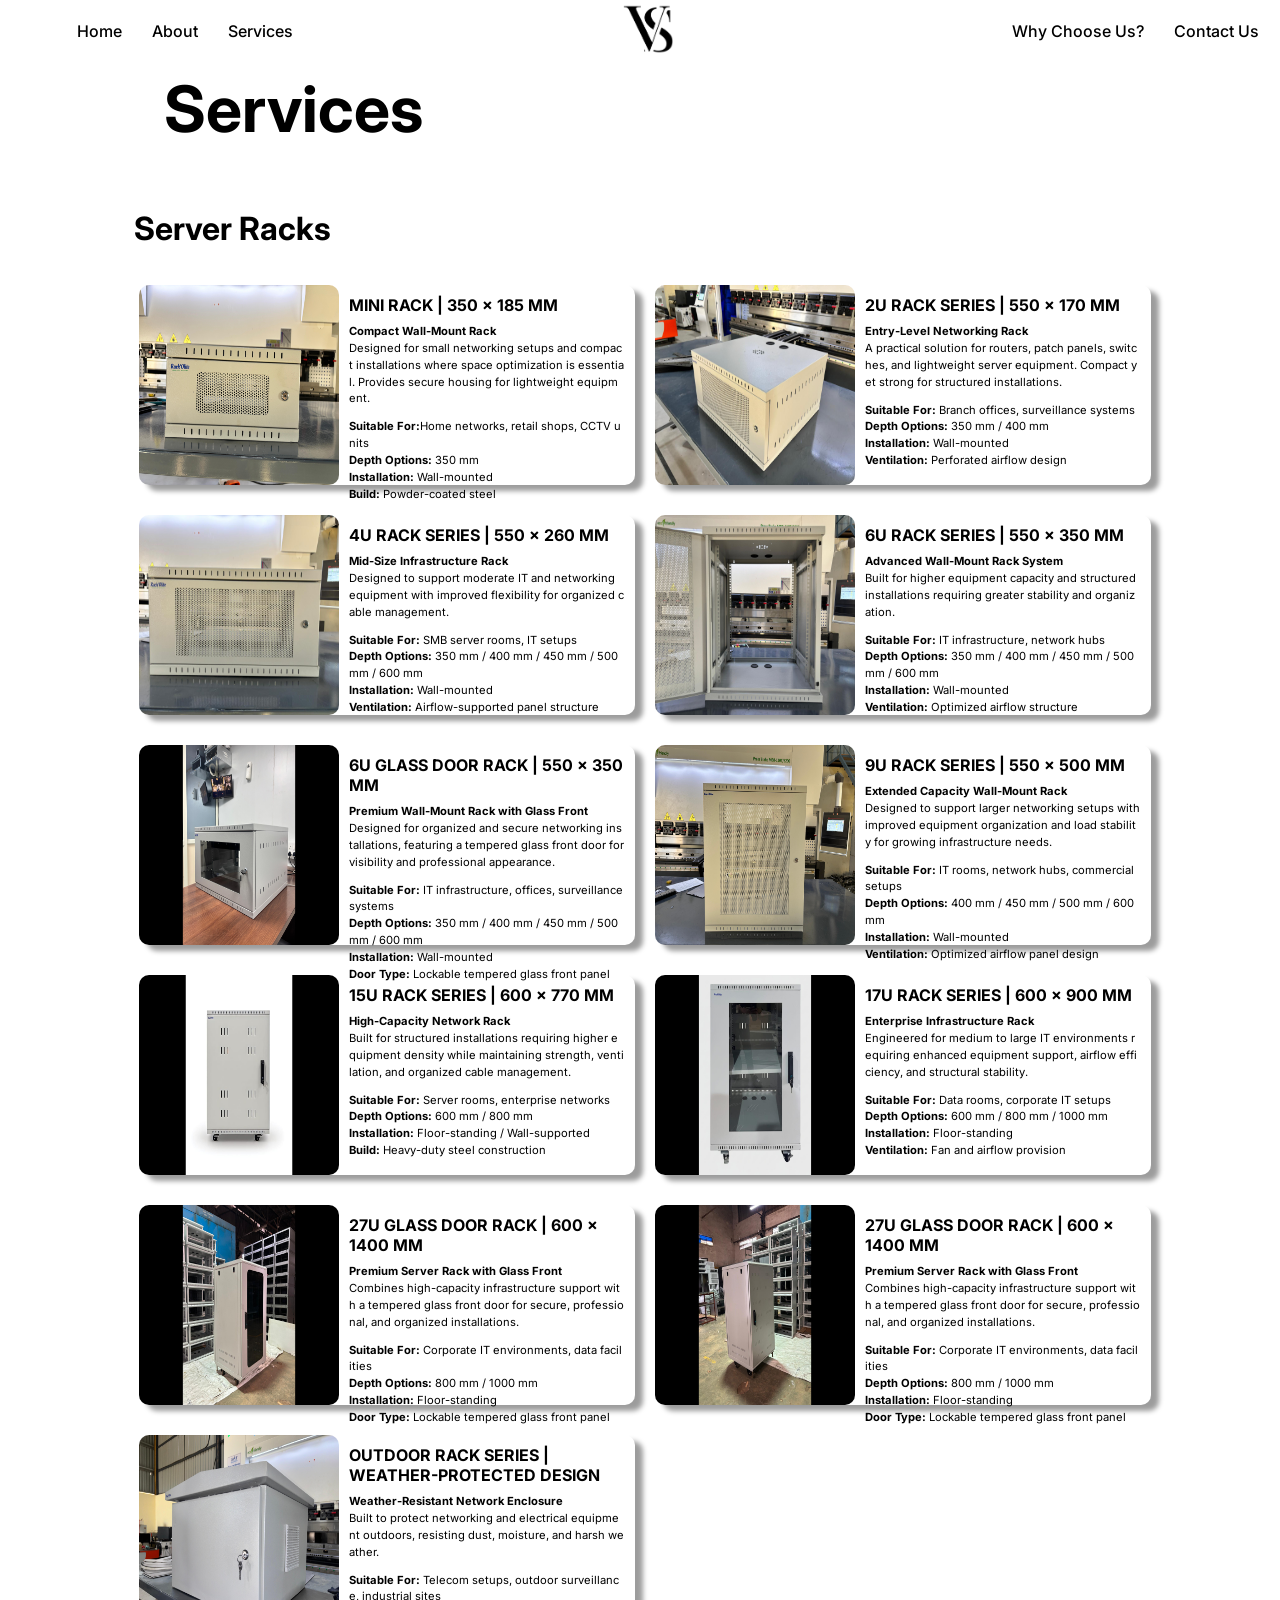
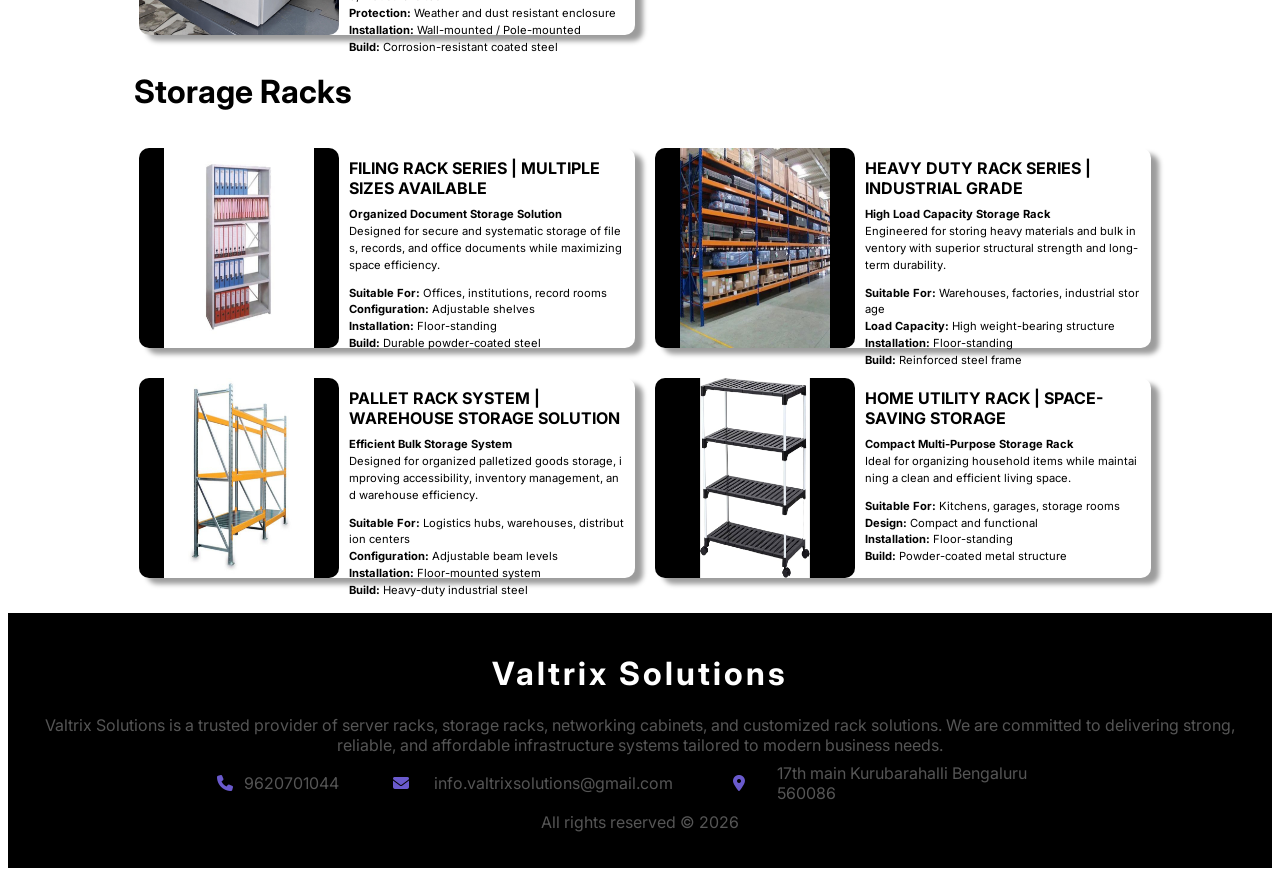
==== services.html @ 27e9711b "Initial commit Created from https://vercel.com/new" ====
<!DOCTYPE html>
<html lang="en">
<head>
    <meta charset="UTF-8">
    <meta name="viewport" content="width=device-width, initial-scale=1.0">
    <title>Document</title>
    <link rel="stylesheet" href="./index.css">
    <link rel="preconnect" href="https://fonts.googleapis.com">
    <link rel="preconnect" href="https://fonts.gstatic.com" crossorigin>
    <link href="https://fonts.googleapis.com/css2?family=Inter:ital,opsz,wght@0,14..32,100..900;1,14..32,100..900&display=swap" rel="stylesheet">
    <link rel="preconnect" href="https://fonts.googleapis.com">
    <link rel="preconnect" href="https://fonts.gstatic.com" crossorigin>
    <link href="https://fonts.googleapis.com/css2?family=Monoton&display=swap" rel="stylesheet">
    <!--  -->
    <link rel="stylesheet" href="https://cdnjs.cloudflare.com/ajax/libs/font-awesome/6.7.2/css/all.min.css" integrity="sha512-Evv84Mr4kqVGRNSgIGL/F/aIDqQb7xQ2vcrdIwxfjThSH8CSR7PBEakCr51Ck+w+/U6swU2Im1vVX0SVk9ABhg==" crossorigin="anonymous" referrerpolicy="no-referrer" />
    <!-- media css -->
     <link rel="stylesheet" href="./media.css">
</head>
<body>
    <header>
        <nav class="navbar">
            <ul class="hhh">
                <li><a href="./index.html">Home</a></li>
                <li><a href="./index.html">About</a></li>
                <li><a href="#services">Services</a></li>
                <li><a href="./index.html">why choose us?</a></li>
                <li><a href="#contact">Contact us</a></li>
            </ul>
            <ul class="l-items">
                <a href="./index.html">Home</a>
                <a href="./index.html">About</a>
                <a href="./index.html">Services</a>
                <!-- <a href="#industry">Industries</a> -->
            </ul>
            <div class="logo">
                <img src="./logo.png" alt="">
            </div>
            <ul class="r-items">
                <a href="./index.html">why choose us?</a>
                <a href="#contact">Contact us</a>
            </ul>
            <button class="menu-btn"><i class="fa fa-bars"></i></button>
        </nav>
    </header>
    <section id="services">
        <div class="container">
            <div class="title">
                <h2>Services</h2>
            </div>
            <h3>Server Racks</h3>
            <div class="services">
                <div class="s-card">
                    <div class="s-img">
                        <img src="./mini.jpeg" alt="Service-1">
                    </div>
                    <div class="card-content">
                        <h4>MINI Rack | 350 × 185 mm</h4>
                        <p><span class="txt2">Compact Wall-Mount Rack</span><br>Designed for small networking setups and compact installations where space optimization is essential. Provides secure housing for lightweight equipment.</p>
                        <p><span class="txt2">Suitable For:</span>Home networks, retail shops, CCTV units <br><span class="txt2">Depth Options: </span>350 mm <br><span class="txt2">Installation: </span>Wall-mounted <br><span class="txt2">Build:</span> Powder-coated steel</p>
                    </div>
                </div>
                <div class="s-card">
                    <div class="s-img">
                        <img src="./2u.jpeg" alt="Service-1">
                    </div>
                    <div class="card-content">
                        <h4>2U Rack Series | 550 × 170 mm</h4>
                        <p><span class="txt2">Entry-Level Networking Rack</span><br>
                        A practical solution for routers, patch panels, switches, and lightweight server equipment. Compact yet strong for structured installations.</p>
                        <p>
                            <span class="txt2">Suitable For:</span> Branch offices, surveillance systems <br>
                            <span class="txt2">Depth Options:</span> 350 mm / 400 mm <br>
                            <span class="txt2">Installation:</span> Wall-mounted <br>
                            <span class="txt2">Ventilation:</span> Perforated airflow design
                        </p>
                    </div>
                </div>
                <div class="s-card">
                    <div class="s-img">
                        <img src="./4u.jpeg" alt="Service-1">
                    </div>
                    <div class="card-content">
                        <h4>4U Rack Series | 550 × 260 mm</h4>
                        <p><span class="txt2">Mid-Size Infrastructure Rack</span><br>
                        Designed to support moderate IT and networking equipment with improved flexibility for organized cable management.</p>
                        <p>
                            <span class="txt2">Suitable For:</span> SMB server rooms, IT setups <br>
                            <span class="txt2">Depth Options:</span> 350 mm / 400 mm / 450 mm / 500 mm / 600 mm <br>
                            <span class="txt2">Installation:</span> Wall-mounted <br>
                            <span class="txt2">Ventilation:</span> Airflow-supported panel structure
                        </p>
                    </div>
                </div>
                <div class="s-card">
                    <div class="s-img">
                        <img src="./6u.jpeg" alt="Service-1">
                    </div>
                    <div class="card-content">
                        <h4>6U Rack Series | 550 × 350 mm</h4>
                        <p><span class="txt2">Advanced Wall-Mount Rack System</span><br>
                        Built for higher equipment capacity and structured installations requiring greater stability and organization.</p>
                        <p>
                            <span class="txt2">Suitable For:</span> IT infrastructure, network hubs <br>
                            <span class="txt2">Depth Options:</span> 350 mm / 400 mm / 450 mm / 500 mm / 600 mm <br>
                            <span class="txt2">Installation:</span> Wall-mounted <br>
                            <span class="txt2">Ventilation:</span> Optimized airflow structure
                        </p>
                    </div>
                </div>
                <div class="s-card">
                    <div class="s-img">
                        <img src="./6u glass.jpeg" alt="Service-1">
                    </div>
                   <div class="card-content">
                        <h4>6U Glass Door Rack | 550 × 350 mm</h4>
                        <p><span class="txt2">Premium Wall-Mount Rack with Glass Front</span><br>
                        Designed for organized and secure networking installations, featuring a tempered glass front door for visibility and professional appearance.</p>
                        <p>
                            <span class="txt2">Suitable For:</span> IT infrastructure, offices, surveillance systems <br>
                            <span class="txt2">Depth Options:</span> 350 mm / 400 mm / 450 mm / 500 mm / 600 mm <br>
                            <span class="txt2">Installation:</span> Wall-mounted <br>
                            <span class="txt2">Door Type:</span> Lockable tempered glass front panel
                        </p>
                    </div>
                </div>
                <div class="s-card">
                    <div class="s-img">
                        <img src="./9u.jpeg" alt="Service-1">
                    </div>
                    <div class="card-content">
                        <h4>9U Rack Series | 550 × 500 mm</h4>
                        <p><span class="txt2">Extended Capacity Wall-Mount Rack</span><br>
                        Designed to support larger networking setups with improved equipment organization and load stability for growing infrastructure needs.</p>
                        <p>
                            <span class="txt2">Suitable For:</span> IT rooms, network hubs, commercial setups <br>
                            <span class="txt2">Depth Options:</span> 400 mm / 450 mm / 500 mm / 600 mm <br>
                            <span class="txt2">Installation:</span> Wall-mounted <br>
                            <span class="txt2">Ventilation:</span> Optimized airflow panel design
                        </p>
                    </div>
                </div>
                <div class="s-card">
                    <div class="s-img">
                        <img src="./15u.jpeg" alt="Service-1">
                    </div>
                    <div class="card-content">
                        <h4>15U Rack Series | 600 × 770 mm</h4>
                        <p><span class="txt2">High-Capacity Network Rack</span><br>
                        Built for structured installations requiring higher equipment density while maintaining strength, ventilation, and organized cable management.</p>
                        <p>
                            <span class="txt2">Suitable For:</span> Server rooms, enterprise networks <br>
                            <span class="txt2">Depth Options:</span> 600 mm / 800 mm <br>
                            <span class="txt2">Installation:</span> Floor-standing / Wall-supported <br>
                            <span class="txt2">Build:</span> Heavy-duty steel construction
                        </p>
                    </div>
                </div>
                <div class="s-card">
                    <div class="s-img">
                        <img src="./17u.jpeg" alt="Service-1">
                    </div>
                    <div class="card-content">
                        <h4>17U Rack Series | 600 × 900 mm</h4>
                        <p><span class="txt2">Enterprise Infrastructure Rack</span><br>
                        Engineered for medium to large IT environments requiring enhanced equipment support, airflow efficiency, and structural stability.</p>
                        <p>
                            <span class="txt2">Suitable For:</span> Data rooms, corporate IT setups <br>
                            <span class="txt2">Depth Options:</span> 600 mm / 800 mm / 1000 mm <br>
                            <span class="txt2">Installation:</span> Floor-standing <br>
                            <span class="txt2">Ventilation:</span> Fan and airflow provision
                        </p>
                    </div>
                </div>
                <div class="s-card">
                    <div class="s-img">
                        <img src="./27u glass.jpeg" alt="Service-1">
                    </div>
                  <div class="card-content">
                    <h4>27U Glass Door Rack | 600 × 1400 mm</h4>
                    <p><span class="txt2">Premium Server Rack with Glass Front</span><br>
                    Combines high-capacity infrastructure support with a tempered glass front door for secure, professional, and organized installations.</p>
                    <p>
                        <span class="txt2">Suitable For:</span> Corporate IT environments, data facilities <br>
                        <span class="txt2">Depth Options:</span> 800 mm / 1000 mm <br>
                        <span class="txt2">Installation:</span> Floor-standing <br>
                        <span class="txt2">Door Type:</span> Lockable tempered glass front panel
                    </p>
                </div>
                </div>
                <div class="s-card">
                    <div class="s-img">
                        <img src="./27u.jpeg" alt="Service-1">
                    </div>
                    <div class="card-content">
                        <h4>27U Glass Door Rack | 600 × 1400 mm</h4>
                        <p><span class="txt2">Premium Server Rack with Glass Front</span><br>
                        Combines high-capacity infrastructure support with a tempered glass front door for secure, professional, and organized installations.</p>
                        <p>
                            <span class="txt2">Suitable For:</span> Corporate IT environments, data facilities <br>
                            <span class="txt2">Depth Options:</span> 800 mm / 1000 mm <br>
                            <span class="txt2">Installation:</span> Floor-standing <br>
                            <span class="txt2">Door Type:</span> Lockable tempered glass front panel
                        </p>
                    </div>
                </div>
                <div class="s-card">
                    <div class="s-img">
                        <img src="./out.jpeg" alt="Service-1">
                    </div>
                    <div class="card-content">
                        <h4>Outdoor Rack Series | Weather-Protected Design</h4>
                        <p><span class="txt2">Weather-Resistant Network Enclosure</span><br>
                        Built to protect networking and electrical equipment outdoors, resisting dust, moisture, and harsh weather.</p>
                        <p>
                            <span class="txt2">Suitable For:</span> Telecom setups, outdoor surveillance, industrial sites <br>
                            <span class="txt2">Protection:</span> Weather and dust resistant enclosure <br>
                            <span class="txt2">Installation:</span> Wall-mounted / Pole-mounted <br>
                            <span class="txt2">Build:</span> Corrosion-resistant coated steel
                        </p>
                    </div>
                </div>
                <!-- 11 top -->
            </div>
            <h3>Storage Racks</h3>
            <div class="services">
                <div class="s-card">
                    <div class="s-img">
                        <img src="./filling.jpeg" alt="Service-1">
                    </div>
                    <div class="card-content">
                        <h4>Filing Rack Series | Multiple Sizes Available</h4>
                        <p><span class="txt2">Organized Document Storage Solution</span><br>
                        Designed for secure and systematic storage of files, records, and office documents while maximizing space efficiency.</p>
                        <p>
                            <span class="txt2">Suitable For:</span> Offices, institutions, record rooms <br>
                            <span class="txt2">Configuration:</span> Adjustable shelves <br>
                            <span class="txt2">Installation:</span> Floor-standing <br>
                            <span class="txt2">Build:</span> Durable powder-coated steel
                        </p>
                    </div>
                </div>
                <div class="s-card">
                    <div class="s-img">
                        <img src="./heavy duty.jpeg" alt="Service-1">
                    </div>
                    <div class="card-content">
                        <h4>Heavy Duty Rack Series | Industrial Grade</h4>
                        <p><span class="txt2">High Load Capacity Storage Rack</span><br>
                        Engineered for storing heavy materials and bulk inventory with superior structural strength and long-term durability.</p>
                        <p>
                            <span class="txt2">Suitable For:</span> Warehouses, factories, industrial storage <br>
                            <span class="txt2">Load Capacity:</span> High weight-bearing structure <br>
                            <span class="txt2">Installation:</span> Floor-standing <br>
                            <span class="txt2">Build:</span> Reinforced steel frame
                        </p>
                    </div>
                </div>
                <div class="s-card">
                    <div class="s-img">
                        <img src="./pallet.jpeg" alt="Service-1">
                    </div>
                    <div class="card-content">
                        <h4>Pallet Rack System | Warehouse Storage Solution</h4>
                        <p><span class="txt2">Efficient Bulk Storage System</span><br>
                        Designed for organized palletized goods storage, improving accessibility, inventory management, and warehouse efficiency.</p>
                        <p>
                            <span class="txt2">Suitable For:</span> Logistics hubs, warehouses, distribution centers <br>
                            <span class="txt2">Configuration:</span> Adjustable beam levels <br>
                            <span class="txt2">Installation:</span> Floor-mounted system <br>
                            <span class="txt2">Build:</span> Heavy-duty industrial steel
                        </p>
                    </div>
                </div>
                <div class="s-card">
                    <div class="s-img">
                        <img src="./home utility.jpeg" alt="Service-1">
                    </div>
                    <div class="card-content">
                        <h4>Home Utility Rack | Space-Saving Storage</h4>
                        <p><span class="txt2">Compact Multi-Purpose Storage Rack</span><br>
                        Ideal for organizing household items while maintaining a clean and efficient living space.</p>
                        <p>
                            <span class="txt2">Suitable For:</span> Kitchens, garages, storage rooms <br>
                            <span class="txt2">Design:</span> Compact and functional <br>
                            <span class="txt2">Installation:</span> Floor-standing <br>
                            <span class="txt2">Build:</span> Powder-coated metal structure
                        </p>
                    </div>
                </div>
            </div>
        </div>
    </section>

    <footer class="foot" id="contact">
            <div class="container footer-content">
                <h1>Valtrix Solutions</h1>
                <p>Valtrix Solutions is a trusted provider of server racks, storage racks, networking cabinets, and customized rack solutions. We are committed to delivering strong, reliable, and affordable infrastructure systems tailored to modern business needs.</p>
                <div class=" container links">
                    <a href="tel:9620701044"> <i class="fa-solid fa-phone"></i><p>9620701044</p> </a>
                    <a href="mailto:info.valtrixsolutions@gmail.com"> <i class="fa-solid fa-envelope"></i><p>info.valtrixsolutions@gmail.com</p> </a>
                    <!-- <a href="#"> <i class="fa-brands fa-instagram"></i><p>Instagram </p></a> -->
                    <a href="#"> <i class="fa-solid fa-location-dot"></i><p>17th main Kurubarahalli Bengaluru 560086 </p></a>
                </div>

                <div class="copy">
                    <p>All rights reserved &copy; <span id="yr"></span> </p>
                </div>
            </div>
        </footer>    

    <script src="./index.js"></script>
    <script>
        let yr = document.getElementById("yr")
        yr.innerText = new Date().getFullYear();
    </script>
</body>
</html>
---- index.css ----
* {
    box-sizing: border-box;
    font-family: "Inter", sans-serif;
}

/* common class */
.container {
    width: 80%;
    height: 100%;
    margin: auto;
}

/* navbar */
.logo img {
    width: 50px;
    height: 50px;
}

.navbar {
    display: grid;
    grid-template-columns: auto 1fr auto;
    align-items: center;
    padding: 0 24px;
    background-color: rgb(255, 255, 255);
    position: fixed;
    width: 100%;
    top: 0%;
    /* border-bottom: 3px solid #FF6D1F; */
}

.navbar a {
    text-decoration: none;
    color: black;
    text-transform: capitalize;
    font-weight: 500;
    padding: 5px;
}

.hhh {
    list-style: none;
    display: none;
}

.hhh li {
    margin-bottom: 20px;
}

.l-items {
    display: flex;
    justify-self: start;
    gap: 20px;
}

.logo {
    position: fixed;
    justify-self: center;
}

.r-items {
    justify-self: end;
    display: flex;
    gap: 20px;
}

.menu-btn {
    display: none;
}

.navbar a:hover {
    color: #FF6D1F;
    text-decoration: 2px solid #FF6D1F underline;
}

/* home section */
#home {
    width: 100%;
    height: 100%;
    background-image: url(./2.jpg);
    background-position: center;
    background-repeat: no-repeat;
    background-size: cover;
}

.home {
    width: 100%;
    height: 100vh;
    background-color: rgba(255, 255, 255, 0.441);
}

.box{
    width: 100%;
    height: 100%;
    display: flex;
    flex-direction: column;
    align-items: center;
    justify-content: center;
}
.home h1 {
    font-size: 6rem;
    letter-spacing: 30px;
    margin-bottom: 0%;
    font-family: 'Gill Sans', 'Gill Sans MT', Calibri, 'Trebuchet MS', sans-serif;
}

.box p {
    margin-top: 0%;
    font-size: 2.5rem;
    text-align: center;
    word-spacing: 30px;
}
.hlinks a {
    text-decoration: none;
    font-size: 2rem;
    padding: 20px;
    color: white;
    /* background-color: white; */
}

/* about */
#about {
    /* background-color: #faf3e17a; */
}

.about h2 {
    font-size: 4rem;
}

.about p {
    font-size: 1.2rem;
    text-align: justify;
}

.bio {
    display: flex;
}

.bio img {
    /* margin-top: 10px; */
    width: 400px;
    height: 400px;
}

.details {
    display: flex;
    align-items: center;
    justify-content: space-evenly;
}

.dcard {
    text-align: center;
}

.dcard h2 {
    margin-bottom: 0;
}

.dcard p {
    margin-top: 0;
    text-align: center;
}

/* service */
.title h2 {
    margin: auto;
    margin-top: 40px;
    font-size: 4rem;
    padding: 30px;
}

#services h3 {
    font-size: 2rem;
}
.services {
    display: grid;
    grid-template-columns: 1fr 1fr ;
    align-items: center;
    justify-content: space-between;
    gap: 20px;
    margin-bottom: 30px;
}

.s-card {
    margin: 5px;
    width: 100%;
    height: 200px;
    box-shadow: 8px 6px 5px rgba(0, 0, 0, 0.388);
    border-radius: 10px;
    display: flex;
}


.s-img img {
    width: 200px;
    height: 200px;
    border-radius: 10px;
}

.card-content {
    padding: 10px;
}

.card-content .txt2 {
    font-weight: bold;
}

.card-content h4 {
    text-align: left;
    text-transform: uppercase;
    margin-top: 0%;
    margin-bottom: 0%;
}

.card-content p {
    margin-top: 3%;
    text-align: left;
    /* text-transform: uppercase; */
    word-break: break-all;
    font-size: 0.7rem;
    line-height: 1.5;
}

.link-s {
    display: flex;
    align-items: center;
    justify-content: end;
}

.link-s a {
    text-decoration: none;
    color:slateblue;
    cursor: pointer;
}

/* why choose us */
.choose {
    margin-top: 20px;
    background-color: #FF6D1F;
}

.video {
    display: flex;
    gap: 10px;
}

.video p {
    padding: 20px;
    text-align: center;
}

.video video {
    width: 800px;
    height: 500px;
}

.industries {
    margin-bottom: 30px;
}
.industries img{
    width: 120px;
    height: 120px;
    border: 3px solid black;
    border-radius: 50%;
}
.industries p {
    width: 40%;
}

.blocks .txt {
    font-size: 1.2rem;
    font-weight: bolder;
    text-decoration: underline;
}

.il-card{
    display: flex;
    align-items: center;
    justify-content: start;
    gap: 20px;
}

.ir-card {
    display: flex;
    flex-direction: row-reverse;
    align-items: center;
    /* justify-content: end; */
    gap: 20px;
    text-align: right;
}

/* brands */
.client h3 {
    text-align: center;
    font-size: 2rem;
    font-style: italic;
    font-family: 'Gill Sans', 'Gill Sans MT', Calibri, 'Trebuchet MS', sans-serif;
}
.brands {
    display: flex;
    align-items: center;
    justify-content: center;
    gap: 30px;
}
.brands img {
    width: 100px;
    height: 100px;
}

/* reviews */
.review {
    margin-top: 30px;
    display: flex;
    gap: 30px;
}
.comment {
    width: 300px;
    display: flex;
    flex-direction: column;
    align-items: center;
    text-align: center;
}

.comment img {
    width: 50px;
    height: 50px;
    border-radius: 50%;
    margin-top: 10px;
    margin-bottom: 0%;
    border: 2px solid white;
}

.comment p {
    margin-top: 10px;
    color: white;
    font-family: 'Gill Sans', 'Gill Sans MT', Calibri, 'Trebuchet MS', sans-serif;
    /* text-align: center; */
}

/* contact */
#contact {
    background-color: black;
    color: white;

}

.foot {
    width: 100%;
    height: 100%;
    padding: 20px;
    background-color: #eee;
}

.foot .footer-content {
    width: 100%;
    margin: auto;
    text-align: center;
}

.foot .footer-content h1 {
    color: white;
    letter-spacing: 3px;
}

.foot .footer-content p {
    color:#555;
}

.foot .footer-content .links {
    display: flex;
    align-items: center;
    justify-content: space-evenly;
}

.foot .footer-content .links a{
    color: slateblue;
    text-decoration: none;
    cursor: pointer;
    /* border: 2px solid slateblue; */
    /* width: 25px; */
    height: 25px;
    display: flex;
    align-items: center;
    justify-content: center;
    transition: all 0.5s ease-in;
}

.foot .footer-content .links p {
    margin-left: 10%;
    text-align: left;
    transition: all 0.5s ease-in;
}

.foot .footer-content .links a:hover {
    /* background-color: slateblue; */
    color:#fff;
}

.foot .footer-content .links p:hover {
    /* background-color: slateblue; */
    color:#fff;
}
---- media.css ----
@media screen and (max-width:450px) {
    .navbar {
        z-index: 9999;
    }
    .menu-btn {
        display: block;
        padding: 8px 10px;
        background-color: #fff;
        border: none;
        width: 40px;
        border-radius: 6px;
        cursor: pointer;
        font-size: 1rem;
    }

    .navbar ul {
        display: none;
    }

    .navbar.active .hhh {
        display: block;
        position: fixed;
        top: 30px;
        left: -20px;
        height: 100vh;
        width: 50%;
        background-color: #fff;
        box-shadow:  12px 12px 10px rgba(0, 0, 0, .2);
        padding-top: 2rem;
        margin-top: 0;
        margin-left: 0px;
    }

    .logo {
    position: fixed;
    justify-self: right;
    right: 20px;
    }

    /* home */
    .box h1{
        font-size: 3rem;
        letter-spacing: 0px;
    }

    .box p {
        font-size: 1rem;
        word-spacing: 0px;
    }

    /* about */
    .bio {
        flex-direction: column;
    }

    .bio img {
        width: 300px;
        height: 300px;
    }

    .details {
        flex-direction: column;
    }

    /* services */
    .services {
        grid-template-columns: 1fr ;
    }

    .s-card {
        display: flex;
        flex-direction: column;
        height: fit-content;
    }

    .s-card img {
        width: 100%;
        height: 100%;
    }

    

    /* choose */

    .video {
        display: flex;
        /* width: 100%; */
        flex-direction: column;
        gap: 10px;
    }


    .video video {
        width: 100%;
        height: 100%;
    }

    .blocks p {
        width: 100%;
    }
    
    .il-card,.ir-card {
        margin-bottom: 50px;
    }

    .review {
        flex-direction: column;
    }

    .comment {
        width: 100%;
    }

    /* brands */
    .clients h3 {
        font-size: 1.6rem;
    }

    .brands {
        display: flex;
        flex-direction: column;
        gap: 30px;
    }

    /* foot */
    .links {
        flex-direction: column;
        justify-content: left;
        align-items: start;
        gap: 10px;
    }
}

@media (min-width:451px) and (max-width:990px) {

    .video {
        display: flex;
        /* width: 100%; */
        flex-direction: column;
        gap: 10px;
    }


    .video video {
        width: 100%;
        height: 100%;
    }

    .clients h3 {
        font-size: 1.8rem;
    }
    
    .home h1 {
        font-size: 4rem;
        letter-spacing: 20px;
    }

    .box p {
        font-size: 1.5rem;
        word-spacing: 20px;
    }

    .bio {
        flex-direction: column;
        align-items: center;
        justify-content: center;
    }

    .services {
        grid-template-columns: 1fr 1fr ;
    }
    .s-card {
        display: flex;
        flex-direction: column;
        height: fit-content;
    }

    .s-card img {
        width: 100%;
        height: 100%;
    }

}
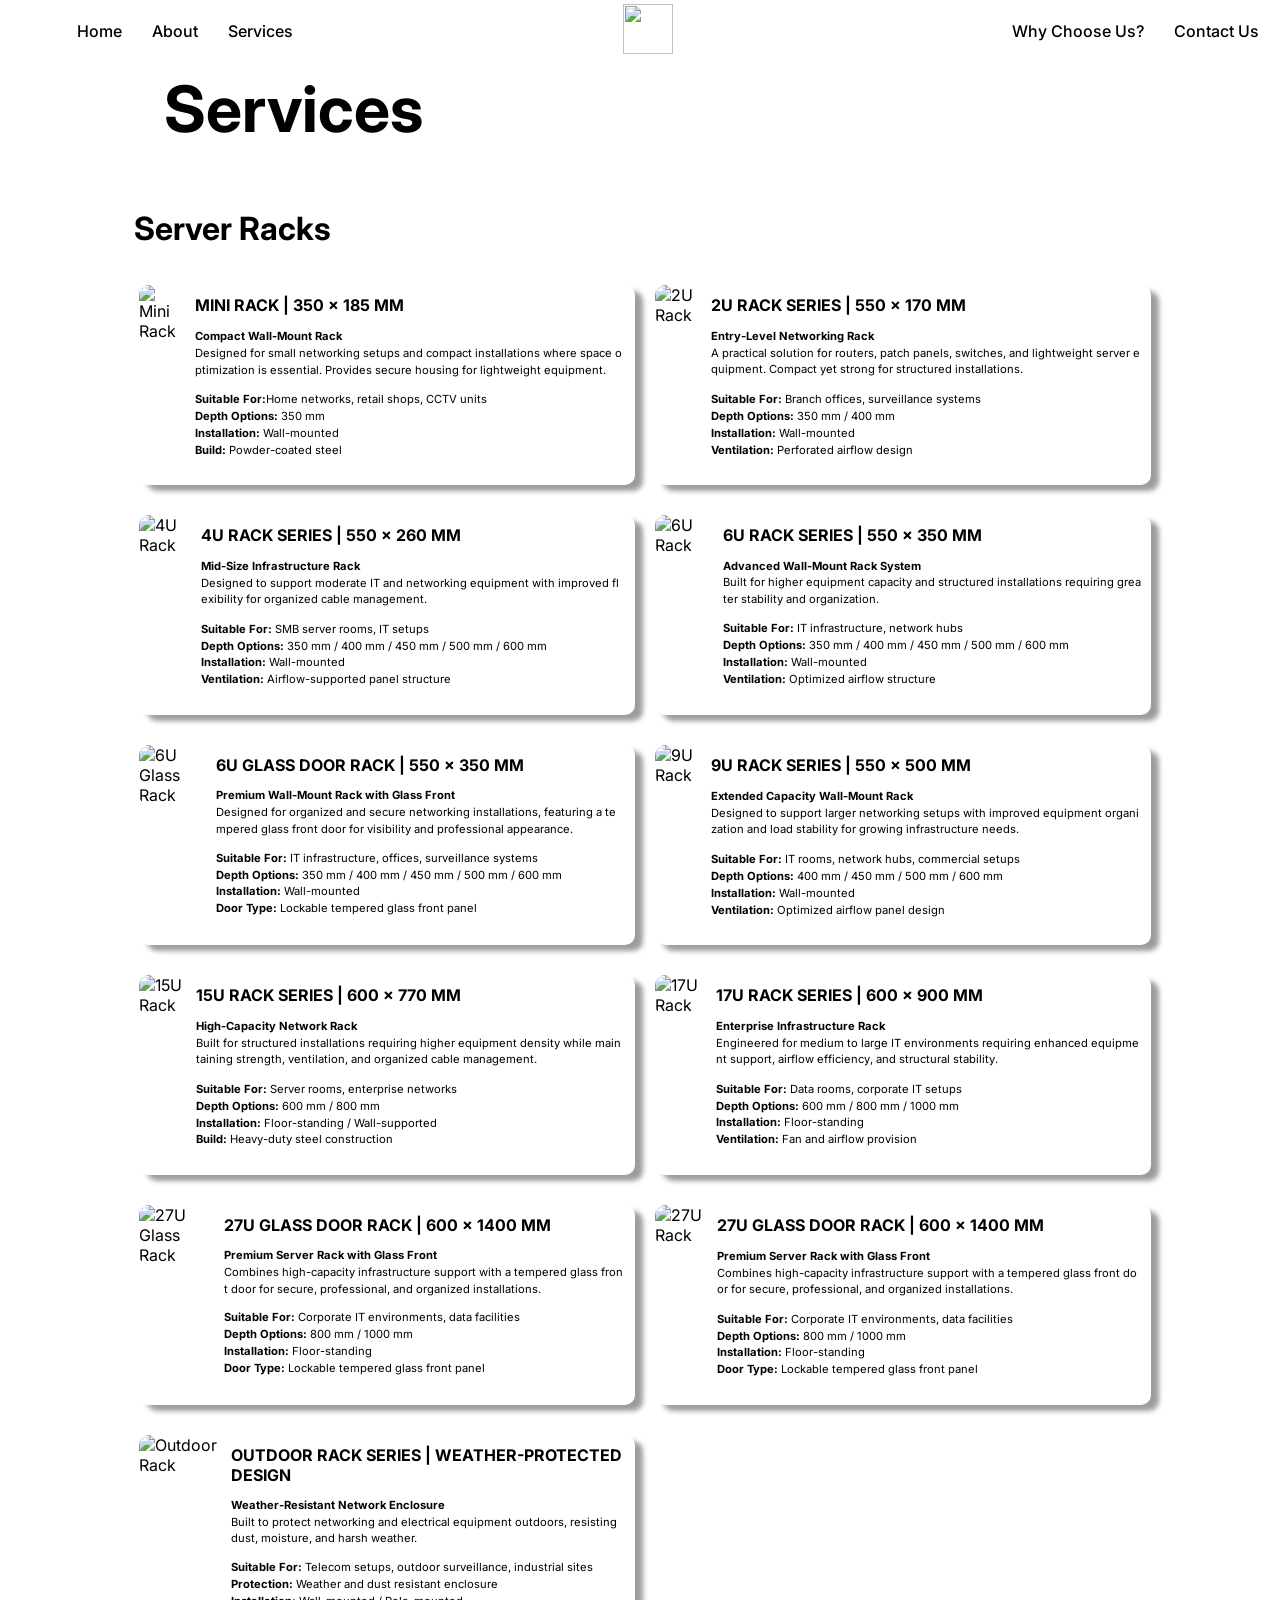
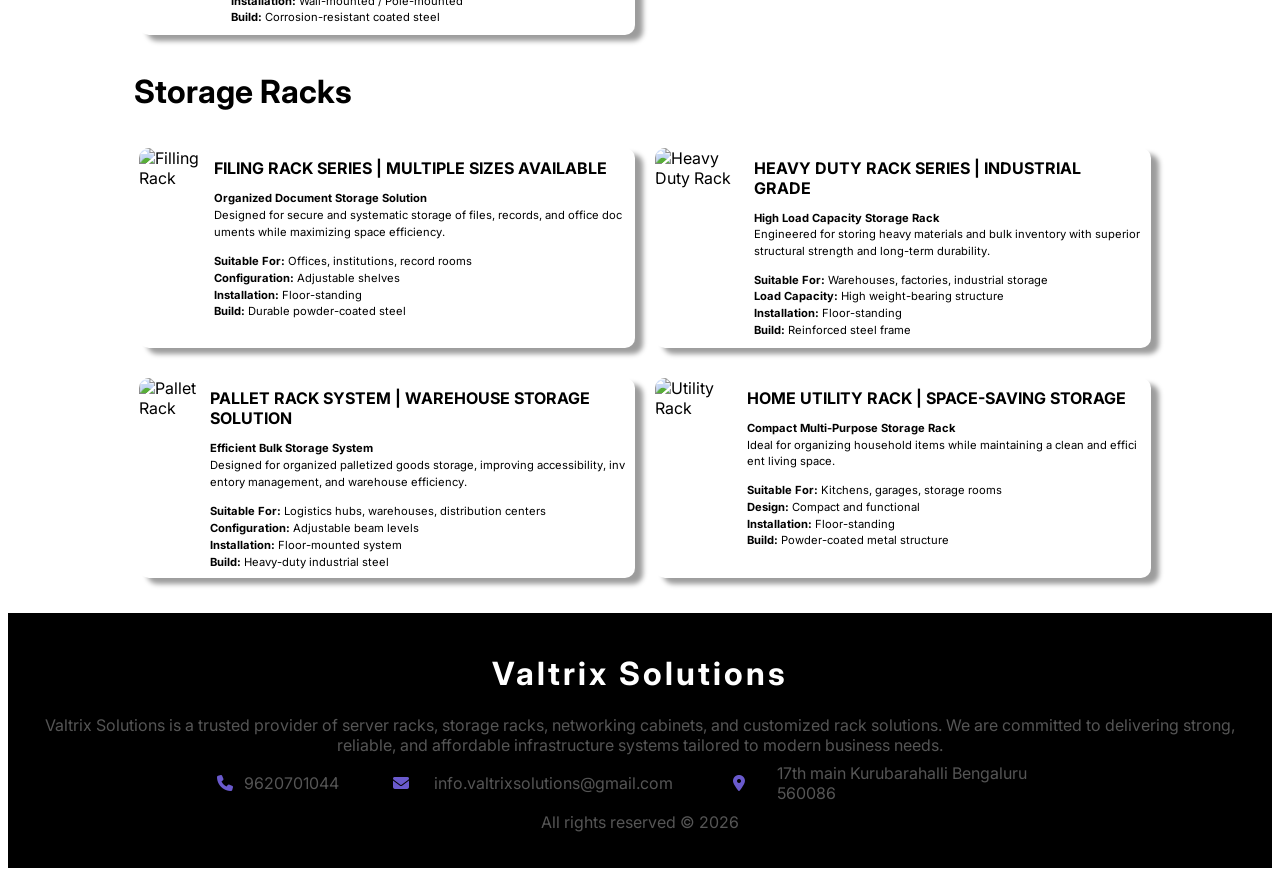
==== commit 6918fc55: "Add files via upload links added intead of image" ====
--- a/services.html
+++ b/services.html
@@ -3,7 +3,7 @@
 <head>
     <meta charset="UTF-8">
     <meta name="viewport" content="width=device-width, initial-scale=1.0">
-    <title>Document</title>
+    <title>Valtrix Solutions</title>
     <link rel="stylesheet" href="./index.css">
     <link rel="preconnect" href="https://fonts.googleapis.com">
     <link rel="preconnect" href="https://fonts.gstatic.com" crossorigin>
@@ -21,9 +21,9 @@
         <nav class="navbar">
             <ul class="hhh">
                 <li><a href="./index.html">Home</a></li>
-                <li><a href="./index.html">About</a></li>
+                <li><a href="./index.html#about">About</a></li>
                 <li><a href="#services">Services</a></li>
-                <li><a href="./index.html">why choose us?</a></li>
+                <li><a href="./index.html#choose">why choose us?</a></li>
                 <li><a href="#contact">Contact us</a></li>
             </ul>
             <ul class="l-items">
@@ -33,7 +33,7 @@
                 <!-- <a href="#industry">Industries</a> -->
             </ul>
             <div class="logo">
-                <img src="./logo.png" alt="">
+                <img src="https://res.cloudinary.com/daca7qtbl/image/upload/v1772779117/logo_lyrbig.png" alt="">
             </div>
             <ul class="r-items">
                 <a href="./index.html">why choose us?</a>
@@ -51,7 +51,7 @@
             <div class="services">
                 <div class="s-card">
                     <div class="s-img">
-                        <img src="./mini.jpeg" alt="Service-1">
+                        <img src="https://res.cloudinary.com/daca7qtbl/image/upload/v1772779138/mini_zprvsj.jpg" alt="Mini Rack">
                     </div>
                     <div class="card-content">
                         <h4>MINI Rack | 350 × 185 mm</h4>
@@ -61,7 +61,7 @@
                 </div>
                 <div class="s-card">
                     <div class="s-img">
-                        <img src="./2u.jpeg" alt="Service-1">
+                        <img src="https://res.cloudinary.com/daca7qtbl/image/upload/v1772779135/2u_zyba2s.jpg" alt="2U Rack">
                     </div>
                     <div class="card-content">
                         <h4>2U Rack Series | 550 × 170 mm</h4>
@@ -77,7 +77,7 @@
                 </div>
                 <div class="s-card">
                     <div class="s-img">
-                        <img src="./4u.jpeg" alt="Service-1">
+                        <img src="https://res.cloudinary.com/daca7qtbl/image/upload/v1772779135/4u_j9q8mt.jpg" alt="4U Rack">
                     </div>
                     <div class="card-content">
                         <h4>4U Rack Series | 550 × 260 mm</h4>
@@ -93,7 +93,7 @@
                 </div>
                 <div class="s-card">
                     <div class="s-img">
-                        <img src="./6u.jpeg" alt="Service-1">
+                        <img src="https://res.cloudinary.com/daca7qtbl/image/upload/v1772779136/6u_att3wr.jpg" alt="6U Rack">
                     </div>
                     <div class="card-content">
                         <h4>6U Rack Series | 550 × 350 mm</h4>
@@ -109,7 +109,7 @@
                 </div>
                 <div class="s-card">
                     <div class="s-img">
-                        <img src="./6u glass.jpeg" alt="Service-1">
+                        <img src="https://res.cloudinary.com/daca7qtbl/image/upload/v1772779136/6u_glass_iqxncu.jpg" alt="6U Glass Rack">
                     </div>
                    <div class="card-content">
                         <h4>6U Glass Door Rack | 550 × 350 mm</h4>
@@ -125,7 +125,7 @@
                 </div>
                 <div class="s-card">
                     <div class="s-img">
-                        <img src="./9u.jpeg" alt="Service-1">
+                        <img src="https://res.cloudinary.com/daca7qtbl/image/upload/v1772779137/9u_eqtnzs.jpg" alt="9U Rack">
                     </div>
                     <div class="card-content">
                         <h4>9U Rack Series | 550 × 500 mm</h4>
@@ -141,7 +141,7 @@
                 </div>
                 <div class="s-card">
                     <div class="s-img">
-                        <img src="./15u.jpeg" alt="Service-1">
+                        <img src="https://res.cloudinary.com/daca7qtbl/image/upload/v1772779136/15u_u110sw.jpg" alt="15U Rack">
                     </div>
                     <div class="card-content">
                         <h4>15U Rack Series | 600 × 770 mm</h4>
@@ -157,7 +157,7 @@
                 </div>
                 <div class="s-card">
                     <div class="s-img">
-                        <img src="./17u.jpeg" alt="Service-1">
+                        <img src="https://res.cloudinary.com/daca7qtbl/image/upload/v1772779137/17u_wfzhjt.jpg" alt="17U Rack">
                     </div>
                     <div class="card-content">
                         <h4>17U Rack Series | 600 × 900 mm</h4>
@@ -173,7 +173,7 @@
                 </div>
                 <div class="s-card">
                     <div class="s-img">
-                        <img src="./27u glass.jpeg" alt="Service-1">
+                        <img src="https://res.cloudinary.com/daca7qtbl/image/upload/v1772779137/27u_glass_zwo8gp.jpg" alt="27U Glass Rack">
                     </div>
                   <div class="card-content">
                     <h4>27U Glass Door Rack | 600 × 1400 mm</h4>
@@ -189,7 +189,7 @@
                 </div>
                 <div class="s-card">
                     <div class="s-img">
-                        <img src="./27u.jpeg" alt="Service-1">
+                        <img src="https://res.cloudinary.com/daca7qtbl/image/upload/v1772779137/27u_jq7qjr.jpg" alt="27U Rack">
                     </div>
                     <div class="card-content">
                         <h4>27U Glass Door Rack | 600 × 1400 mm</h4>
@@ -205,7 +205,7 @@
                 </div>
                 <div class="s-card">
                     <div class="s-img">
-                        <img src="./out.jpeg" alt="Service-1">
+                        <img src="https://res.cloudinary.com/daca7qtbl/image/upload/v1772779138/out_setubd.jpg" alt="Outdoor Rack">
                     </div>
                     <div class="card-content">
                         <h4>Outdoor Rack Series | Weather-Protected Design</h4>
@@ -225,7 +225,7 @@
             <div class="services">
                 <div class="s-card">
                     <div class="s-img">
-                        <img src="./filling.jpeg" alt="Service-1">
+                        <img src="https://res.cloudinary.com/daca7qtbl/image/upload/v1772779137/filling_sqifaz.jpg" alt="Filling Rack">
                     </div>
                     <div class="card-content">
                         <h4>Filing Rack Series | Multiple Sizes Available</h4>
@@ -241,7 +241,7 @@
                 </div>
                 <div class="s-card">
                     <div class="s-img">
-                        <img src="./heavy duty.jpeg" alt="Service-1">
+                        <img src="https://res.cloudinary.com/daca7qtbl/image/upload/v1772779137/heavy_duty_uib6zr.jpg" alt="Heavy Duty Rack">
                     </div>
                     <div class="card-content">
                         <h4>Heavy Duty Rack Series | Industrial Grade</h4>
@@ -257,7 +257,7 @@
                 </div>
                 <div class="s-card">
                     <div class="s-img">
-                        <img src="./pallet.jpeg" alt="Service-1">
+                        <img src="https://res.cloudinary.com/daca7qtbl/image/upload/v1772779138/pallet_tk9nu4.jpg" alt="Pallet Rack">
                     </div>
                     <div class="card-content">
                         <h4>Pallet Rack System | Warehouse Storage Solution</h4>
@@ -273,7 +273,7 @@
                 </div>
                 <div class="s-card">
                     <div class="s-img">
-                        <img src="./home utility.jpeg" alt="Service-1">
+                        <img src="https://res.cloudinary.com/daca7qtbl/image/upload/v1772779138/home_utility_sje91l.jpg" alt="Utility Rack">
                     </div>
                     <div class="card-content">
                         <h4>Home Utility Rack | Space-Saving Storage</h4>
--- a/index.css
+++ b/index.css
@@ -75,7 +75,7 @@
 #home {
     width: 100%;
     height: 100%;
-    background-image: url(./2.jpg);
+    background-image: url(https://res.cloudinary.com/daca7qtbl/image/upload/v1772779124/2_lhikdq.jpg);
     background-position: center;
     background-repeat: no-repeat;
     background-size: cover;
@@ -240,6 +240,7 @@
 .video {
     display: flex;
     gap: 10px;
+    margin-bottom: 20px;
 }
 
 .video p {
@@ -251,6 +252,8 @@
     width: 800px;
     height: 500px;
 }
+
+
 
 .industries {
     margin-bottom: 30px;
